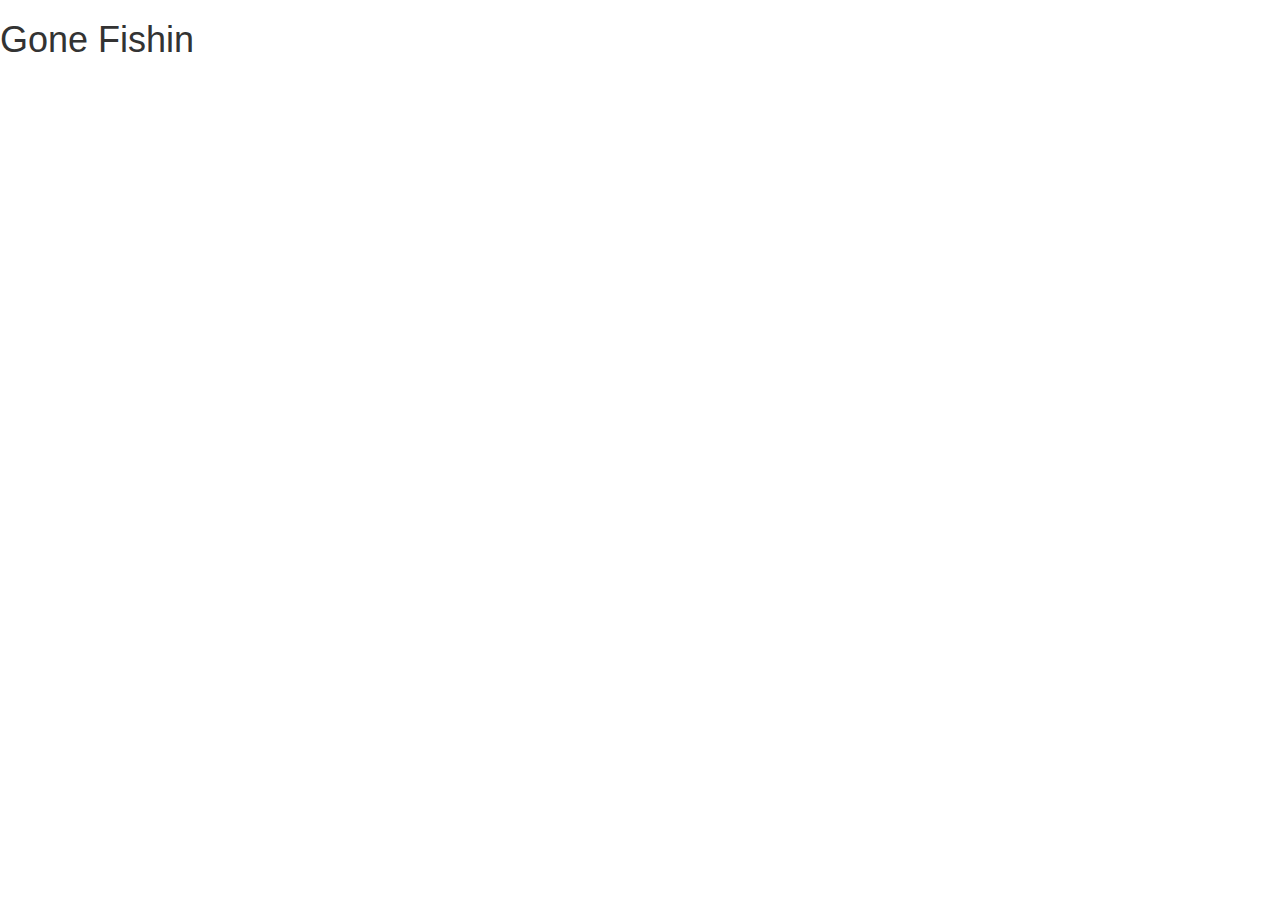
==== index.html @ 410f0d70 "complete successful JS code with gameplay in console.log. not final - will refactor." ====
<!DOCTYPE html>
<html>
<head>
	<title>Gone Fishin - Hangman Style</title>
	<meta charset="utf-8">
	<link rel="stylesheet" href="https://maxcdn.bootstrapcdn.com/bootstrap/3.3.7/css/bootstrap.min.css" integrity="sha384-BVYiiSIFeK1dGmJRAkycuHAHRg32OmUcww7on3RYdg4Va+PmSTsz/K68vbdEjh4u" crossorigin="anonymous">
	<link rel="stylesheet" type="text/css" href="assets/css/style.css">
</head>
<body>
	<h1>Gone Fishin</h1>
	

	<!-- Link to Game Play Javascript -->
	<script src="assets/javascript/game.js"></script>
	<!-- jQuery/Javascript for Bootstrap's JavaScript plugins -->
	<script src="https://ajax.googleapis.com/ajax/libs/jquery/1.12.4/jquery.min.js"></script>
	<script src="https://maxcdn.bootstrapcdn.com/bootstrap/3.3.7/js/bootstrap.min.js" integrity="sha384-Tc5IQib027qvyjSMfHjOMaLkfuWVxZxUPnCJA7l2mCWNIpG9mGCD8wGNIcPD7Txa" crossorigin="anonymous"></script>
</body>
</html>
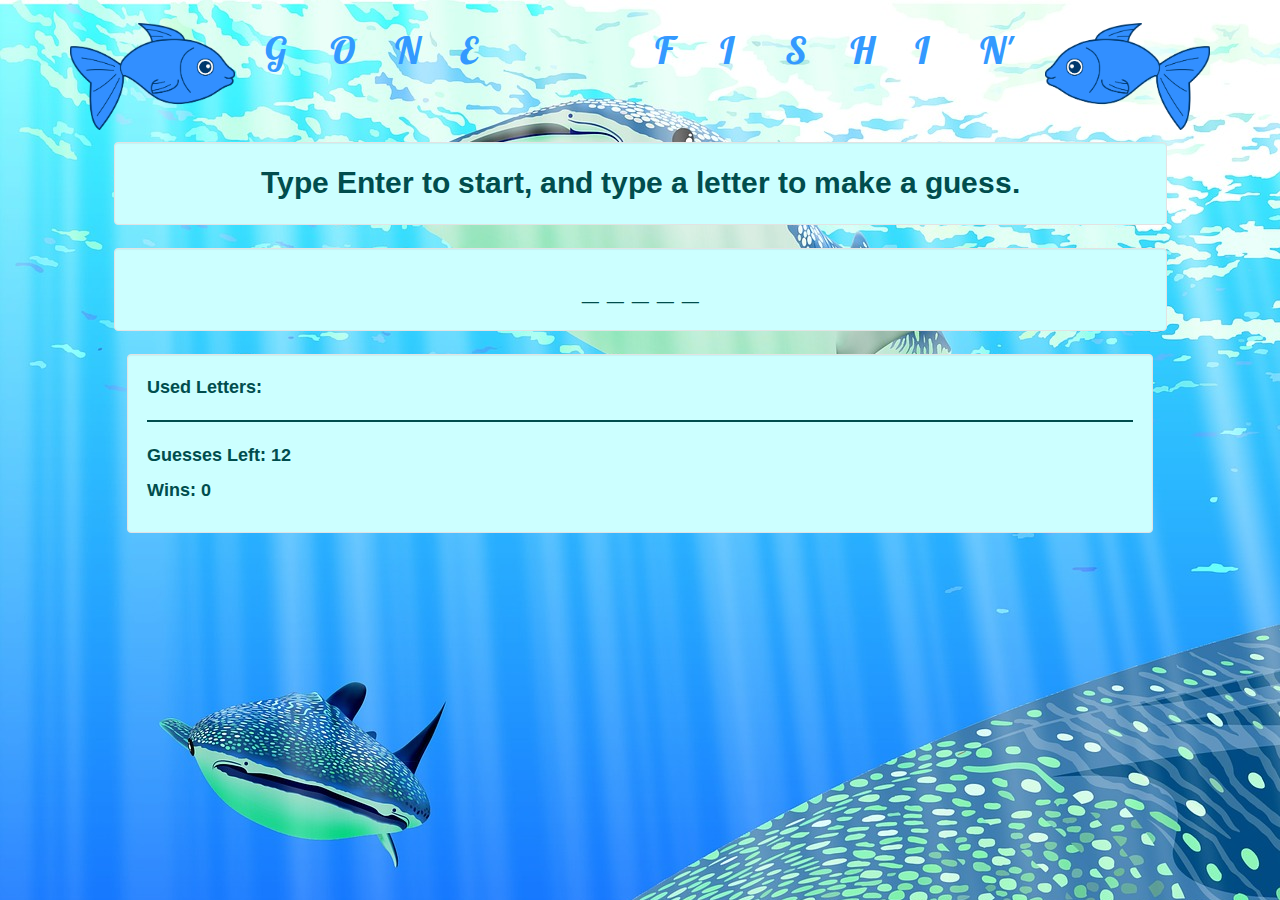
==== commit 58fd83c7: "fix the issue of skipping over the win/lose messaging by parsing Enter to re-set game" ====
--- a/index.html
+++ b/index.html
@@ -3,11 +3,90 @@
 <head>
 	<title>Gone Fishin - Hangman Style</title>
 	<meta charset="utf-8">
+	<meta name="viewport" content="width=device-width, initial-scale=1.0">
 	<link rel="stylesheet" href="https://maxcdn.bootstrapcdn.com/bootstrap/3.3.7/css/bootstrap.min.css" integrity="sha384-BVYiiSIFeK1dGmJRAkycuHAHRg32OmUcww7on3RYdg4Va+PmSTsz/K68vbdEjh4u" crossorigin="anonymous">
 	<link rel="stylesheet" type="text/css" href="assets/css/style.css">
+	<link href="https://fonts.googleapis.com/css?family=Arimo|Lobster" rel="stylesheet"> 
 </head>
 <body>
-	<h1>Gone Fishin</h1>
+	<div class="container">
+	<!-- Header Row - Tracks Chances Left -->
+		<div class="row topRow">
+			<div class="col-md-2">
+				<img src="assets/images/Fish-Left.png" class="img-responsive" alt="Left Fish" id="header0">
+			</div>  <!-- Left Fish Column -->
+			<div class="col-md-8 headText">
+				<div class="row">
+					<div class="col-md-1" id="header1">
+						G
+					</div>
+					<div class="col-md-1" id="header2">
+						O
+					</div>					
+					<div class="col-md-1" id="header3">
+						N
+					</div>					
+					<div class="col-md-1" id="header4">
+						E
+					</div>					
+
+					<div class="col-md-2"></div>					
+					<div class="col-md-1" id="header5">
+						F
+					</div>					
+					<div class="col-md-1" id="header6">
+						I
+					</div>				
+					<div class="col-md-1" id="header7">
+						S
+					</div>										
+					<div class="col-md-1" id="header8">
+						H
+					</div>					
+					<div class="col-md-1" id="header9">
+						I
+					</div>					
+					<div class="col-md-1" id="header10">
+						N'
+					</div>					
+				</div> <!-- Subrow -->
+			</div>	<!-- Gone Fishin Column -->
+			<div class="col-md-2">
+				<img src="assets/images/Fish-Right.png" class="img-responsive headerFish" alt="Right Fish" id="header11">
+			</div> <!-- Right Fish Column -->
+		</div> <!-- Top Row -->
+		
+		<!-- Second Row - Instructions -->
+		<div class="row">
+			<p class="well bodyText">
+				Type Enter to start, and type a letter to make a guess.
+			</p>
+		</div> <!-- Instructions Row -->
+
+		<!-- Third Row - Puzzle -->
+		<div class="row">
+			<p class="well bodyText" id="puzzle">
+			</p>
+			
+		</div> <!-- Puzzle Row -->
+		
+		<!-- Fourth Row - Used Letters -->
+		<div class="row well smallerBodyText">
+			<p>
+				Used Letters:
+			</p>
+			<p id="letters"></p>
+			
+			<hr>
+
+			<!-- Number of Guesses, Wins -->
+			<p id="guesses">Guesses Left: </p>
+
+			<p id="wins">Wins: </p>
+
+		</div> <!-- Used Letters Row -->
+
+	</div> <!-- Container -->
 	
 
 	<!-- Link to Game Play Javascript -->
--- a/assets/css/style.css
+++ b/assets/css/style.css
@@ -0,0 +1,47 @@
+body {
+		background-image: url("../images/shark-background_1920.jpg"); 
+}
+
+.topRow {
+	margin-top: 2%;
+}
+
+.headText {
+	font-family: 'Lobster', cursive;
+	font-size: 38px;
+	color: #3399ff;
+}
+
+/* Styling for Tracking Chances */
+.headChance {
+	font-family: 'Lobster', cursive;
+	font-size: 32px;
+	color: #3399ff;
+	background-color: #ccffff;
+	padding: 10px;
+	border: 3px solid #004d4d;
+}
+
+.bodyText {
+  font-family: 'Arimo', sans-serif;
+	color: #004d4d;
+	text-align: center;
+	font-size: 30px;
+	font-weight: bolder;
+	background-color: #ccffff;
+	margin: 1% 5%;
+}
+
+hr {
+	border: 1px solid #004d4d; 
+}
+
+.smallerBodyText {
+	font-family: 'Arimo', sans-serif;
+	color: #004d4d;
+	font-size: 18px;
+	font-weight: bold;
+	background-color: #ccffff;
+	margin: 1% 5%;
+	text-align: left;
+}
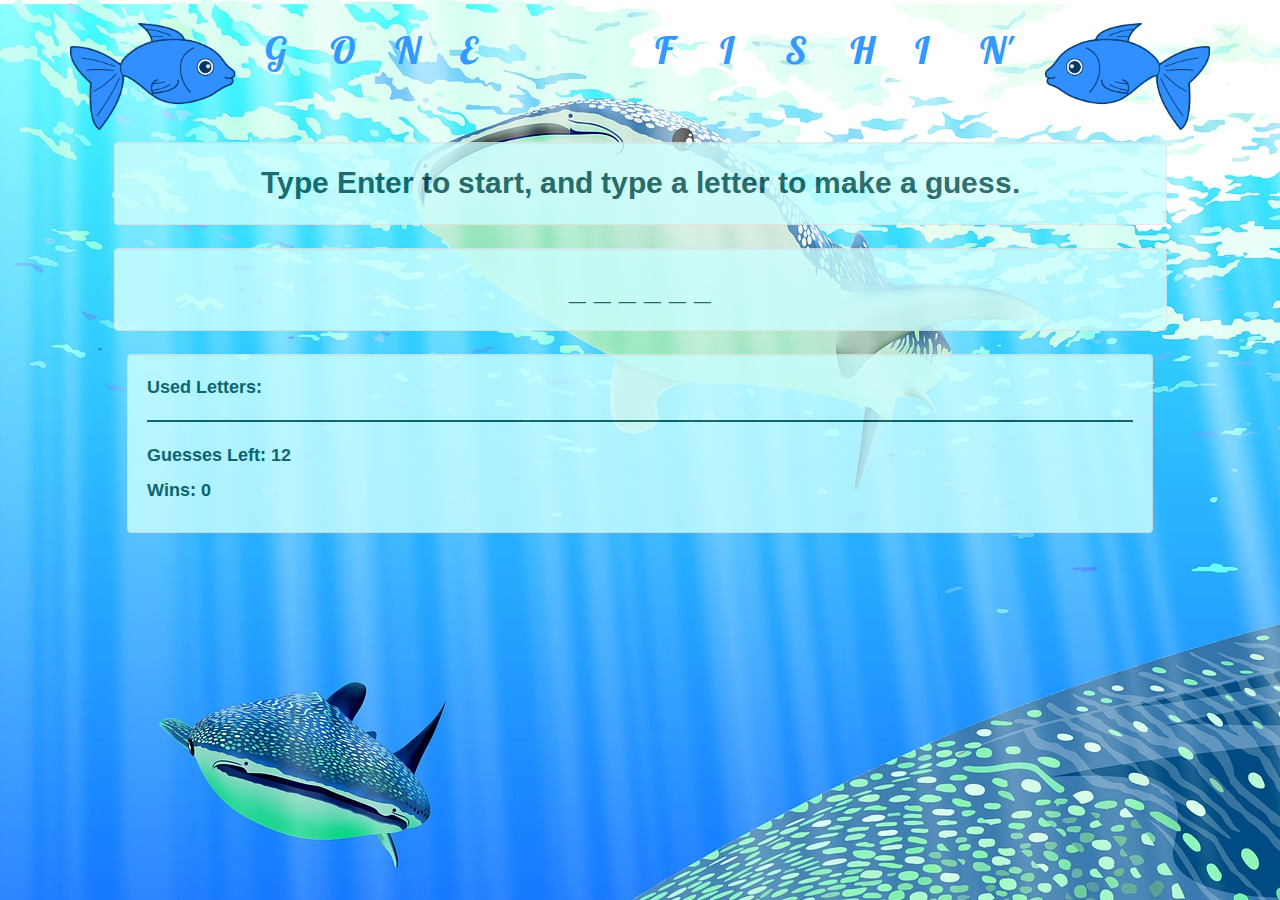
==== commit 6c8205d3: "update HTML for better formatting for small screens" ====
--- a/index.html
+++ b/index.html
@@ -12,46 +12,46 @@
 	<div class="container">
 	<!-- Header Row - Tracks Chances Left -->
 		<div class="row topRow">
-			<div class="col-md-2">
+			<div class="col-xs-2">
 				<img src="assets/images/Fish-Left.png" class="img-responsive" alt="Left Fish" id="header0">
 			</div>  <!-- Left Fish Column -->
-			<div class="col-md-8 headText">
+			<div class="col-xs-8 headText">
 				<div class="row">
-					<div class="col-md-1" id="header1">
+					<div class="col-xs-1" id="header1">
 						G
 					</div>
-					<div class="col-md-1" id="header2">
+					<div class="col-xs-1" id="header2">
 						O
 					</div>					
-					<div class="col-md-1" id="header3">
+					<div class="col-xs-1" id="header3">
 						N
 					</div>					
-					<div class="col-md-1" id="header4">
+					<div class="col-xs-1" id="header4">
 						E
 					</div>					
 
-					<div class="col-md-2"></div>					
-					<div class="col-md-1" id="header5">
+					<div class="col-xs-2"></div>					
+					<div class="col-xs-1" id="header5">
 						F
 					</div>					
-					<div class="col-md-1" id="header6">
+					<div class="col-xs-1" id="header6">
 						I
 					</div>				
-					<div class="col-md-1" id="header7">
+					<div class="col-xs-1" id="header7">
 						S
 					</div>										
-					<div class="col-md-1" id="header8">
+					<div class="col-xs-1" id="header8">
 						H
 					</div>					
-					<div class="col-md-1" id="header9">
+					<div class="col-xs-1" id="header9">
 						I
 					</div>					
-					<div class="col-md-1" id="header10">
+					<div class="col-xs-1" id="header10">
 						N'
 					</div>					
 				</div> <!-- Subrow -->
 			</div>	<!-- Gone Fishin Column -->
-			<div class="col-md-2">
+			<div class="col-xs-2">
 				<img src="assets/images/Fish-Right.png" class="img-responsive headerFish" alt="Right Fish" id="header11">
 			</div> <!-- Right Fish Column -->
 		</div> <!-- Top Row -->
--- a/assets/css/style.css
+++ b/assets/css/style.css
@@ -30,6 +30,7 @@
 	font-weight: bolder;
 	background-color: #ccffff;
 	margin: 1% 5%;
+	opacity: .8;
 }
 
 hr {
@@ -44,4 +45,5 @@
 	background-color: #ccffff;
 	margin: 1% 5%;
 	text-align: left;
+	opacity: .8;
 }
